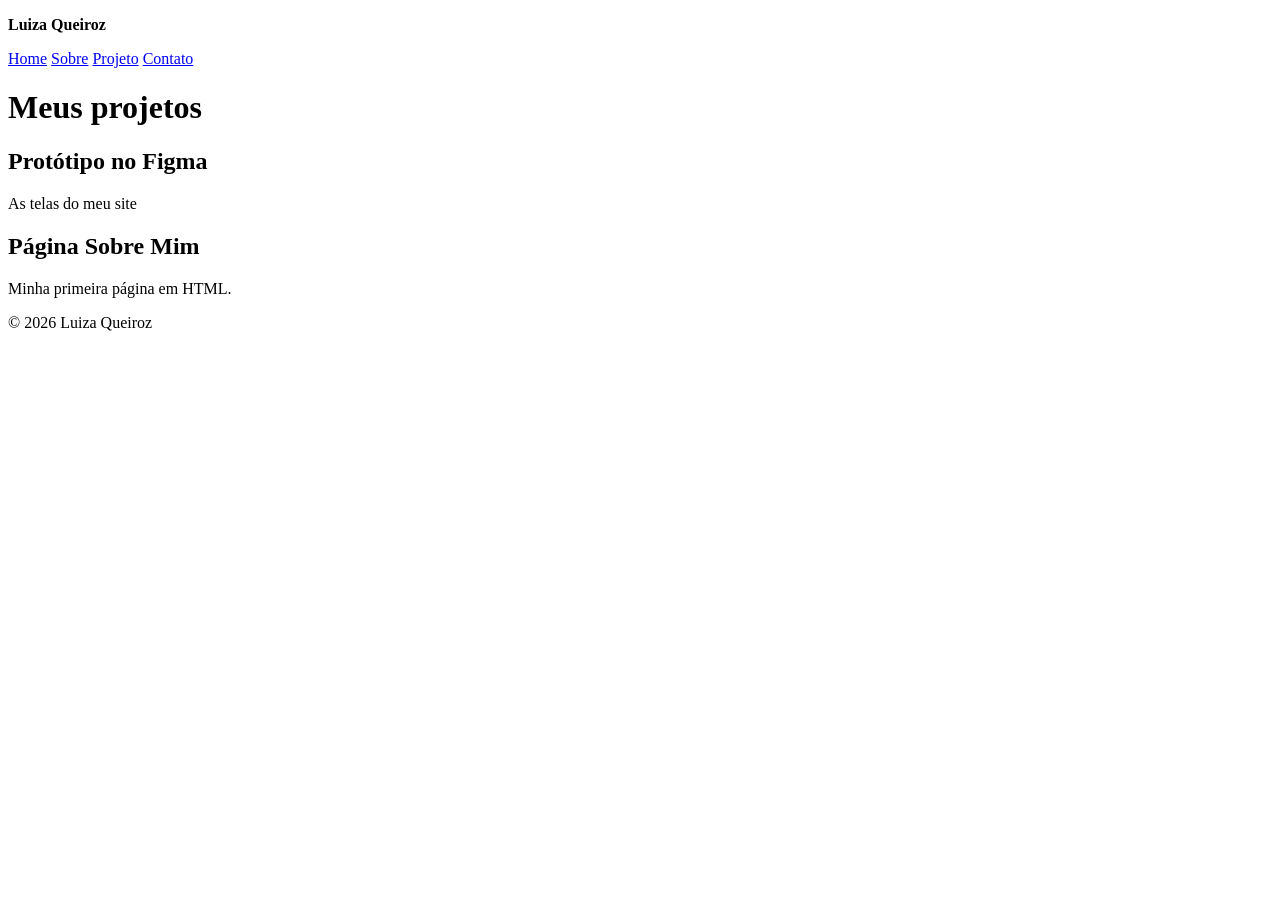
==== projeto.html @ 86630d33 "Add files via upload" ====
<!DOCTYPE html>
<html lang="pt-BR">
<head>
    <meta charset="UTF-8">
    <title>Projetos | Luiza Queiroz</title>
    <link rel="stylesheet" href="css/style.css">
</head>
<body>
    <header>
        <p><strong>Luiza Queiroz</strong></p>
        <nav>
            <a href="index.html">Home</a>
            <a href="sobre.html">Sobre</a>
            <a href="projeto.html">Projeto</a>
            <a href="contato.html">Contato</a>
        </nav>
    </header>
    <main>
    <h1>Meus projetos</h1>
    <article>
        <h2>Protótipo no Figma</h2>
        <p>As telas do meu site</p>
    </article>
    <article>
        <h2>Página Sobre Mim</h2>
        <p>Minha primeira página em HTML.</p>
    </article>
    </main>  
    <footer>
        <p>© 2026 Luiza Queiroz</p>
    </footer>
</body>
</html>
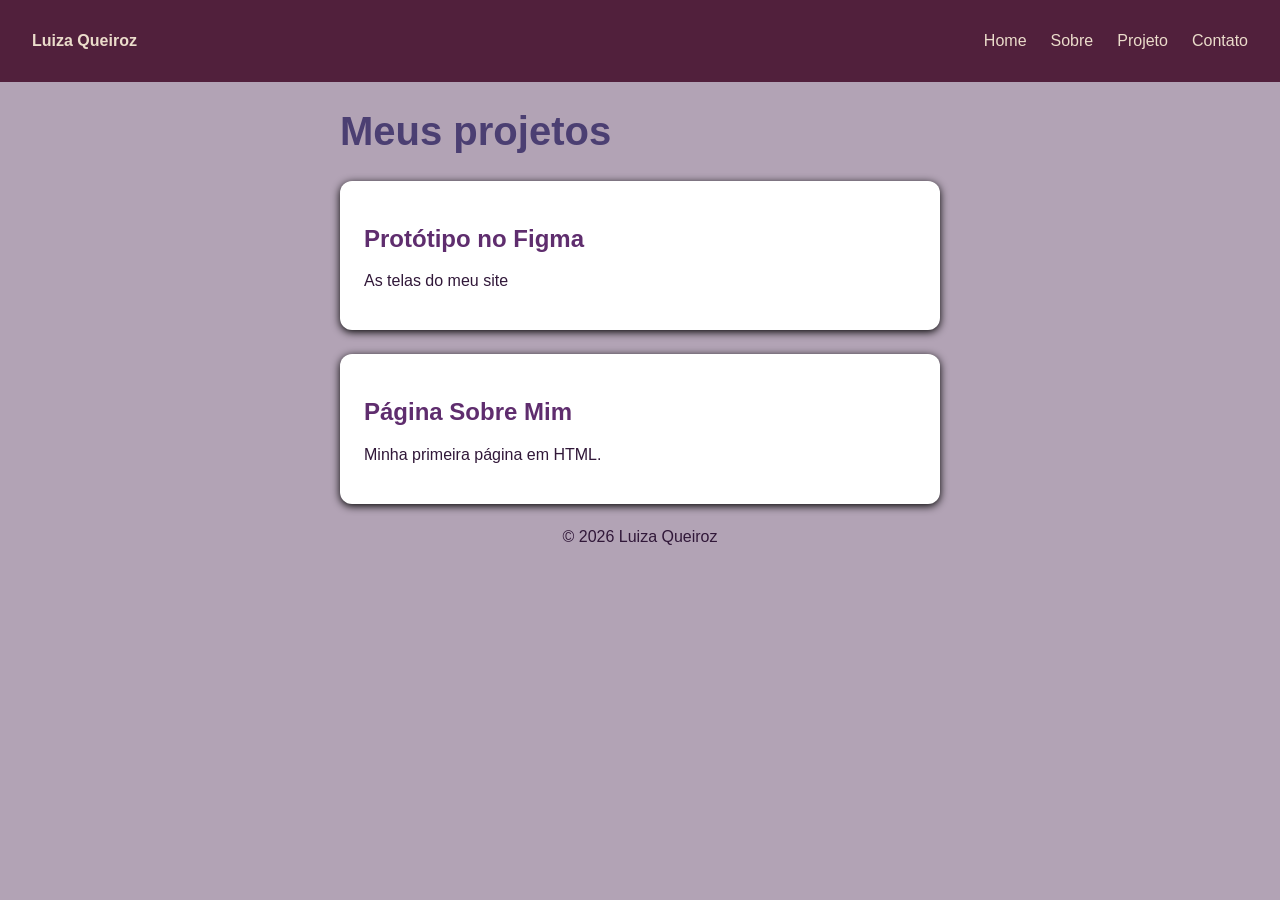
==== commit 402a3d97: "atualizando o site" ====
--- a/projeto.html
+++ b/projeto.html
@@ -17,11 +17,11 @@
     </header>
     <main>
     <h1>Meus projetos</h1>
-    <article>
+    <article class="card">
         <h2>Protótipo no Figma</h2>
         <p>As telas do meu site</p>
     </article>
-    <article>
+    <article class="card">
         <h2>Página Sobre Mim</h2>
         <p>Minha primeira página em HTML.</p>
     </article>
--- a/css/style.css
+++ b/css/style.css
@@ -0,0 +1,159 @@
+body {
+    background-color: #b2a3b5;
+    color: hsl(285, 40%, 16%);
+    font-family: 'Poppins', Arial, sans-serif;
+    margin: 0;
+}
+
+h1{
+    color: #4b3f72;
+    font-size: 40px
+}
+
+h2{
+    color:#5f2d6e
+}
+
+a{
+    color: #ebdccb;
+}
+
+img{
+    width: 200px;
+    height:200px
+}
+
+input[type="text"],
+input[type="email"],
+input[type="tel"],
+textarea {
+    color: #51203C;
+    background-color: #ebdccb;
+    border: 1px solid #4b3f72;
+    padding: 8px;
+}
+
+select {
+    color: #ebdccb;
+    background-color: #4b3f72;
+    border: 1px solid #4b3f72
+    ;
+    padding: 8px;
+}
+
+button[type="submit"] {
+    color: #ebdccb;
+    background-color: #4b3f72;
+    border: 1px solid #4b3f72;
+    padding: 10px 18px;
+    cursor: pointer;
+}
+
+button[type="submit"]:hover {
+    background-color: #2a1b5a;
+    border-color: #2a1b5a;
+}
+
+input[type="text"],
+input[type="email"] {
+    width: 100%;
+    max-width: 300px;
+    box-sizing: border-box;
+}
+
+body {
+    margin:auto
+}
+
+footer {
+    text-align: center;
+}
+
+main {
+    max-width: 600px;
+    margin: 0 auto;
+}
+
+.card {
+    background-color: white;
+    padding: 24px;
+    margin-bottom: 24px;
+    border-radius: 12px;
+    box-shadow: 0 2px 8px rgba(0, 0, 0.15)
+}
+
+th, td {
+    border: 1px solid #4b3f72;
+    padding: 8px 16px;
+}
+
+table{
+    border-collapse: collapse;
+}
+
+th{
+    background-color:#4b3f72
+}
+
+header{
+    display: flex;
+    justify-content: space-between;
+    align-items: center;
+    background-color: #51203C;
+    color:#ebdccb;
+    padding: 16px 32px;
+}
+nav {
+    display: flex;
+    gap: 24px;
+}
+
+nav a {
+    color: #ebdccb;
+    text-decoration: none;
+}
+
+.gostos {
+    display: flex;
+    gap: 12px;
+    list-style: none;
+    padding: 0;
+    flex-wrap: wrap;
+}
+
+.gostos li {
+    background-color:#e4c1f5;
+    padding: 8px 16px;
+    border-radius: 20px;
+    
+}
+
+@media (max-width: 600px) {
+    header {
+        flex-direction: column;
+        gap: 8px;
+     }
+     h1 {
+        font-size: 28px;
+    }
+    .projetos {
+        grid-template-columns: 1fr;
+    }
+    }
+}
+
+nav a:hover {
+    color: #51203C;
+}
+
+.card:hover {
+    transform: translateY(-6px);
+    box-shadow: 0 10px 24px rgba(0, 0, 0, 0.15);
+    transition: 0.3s;
+}
+
+.projetos {
+    display: grid;
+    grid-template-columns: repeat(2, 1fr);
+    gap: 24px;
+}
